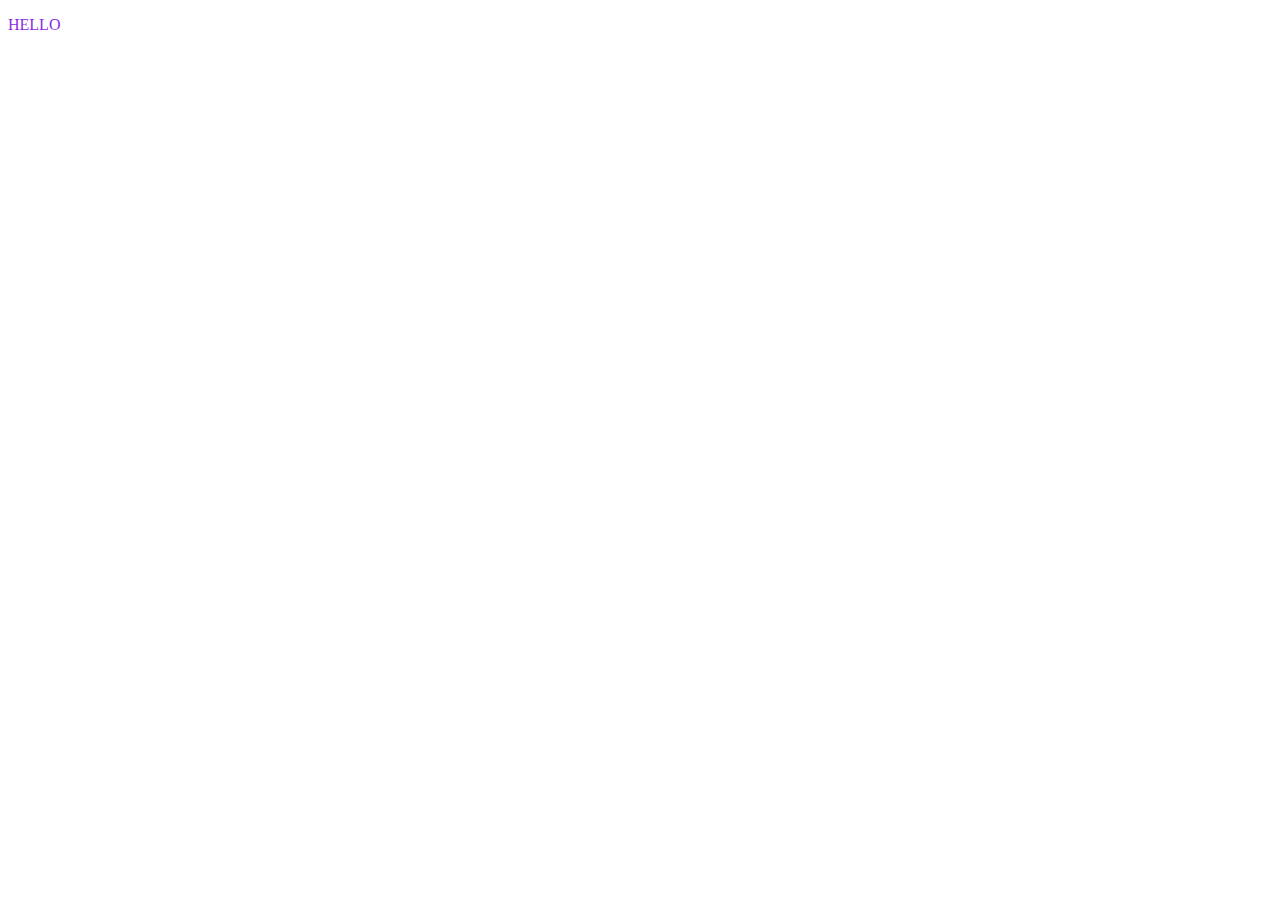
==== index.html @ 9aa9f027 "Initial Commit" ====
<!DOCTYPE html>
<html lang="en">
<head>
    <meta charset="UTF-8">
    <meta name="viewport" content="width=device-width, initial-scale=1.0">
    <link rel="stylesheet" href="style.css"/>
    <script src="app.js"></script>
    <title>Timed Quiz</title>
</head>
<body>
    <header>
        <p>HELLO</p>
    </header>
    
</body>
</html>
---- style.css ----
header{
    color:blueviolet
}
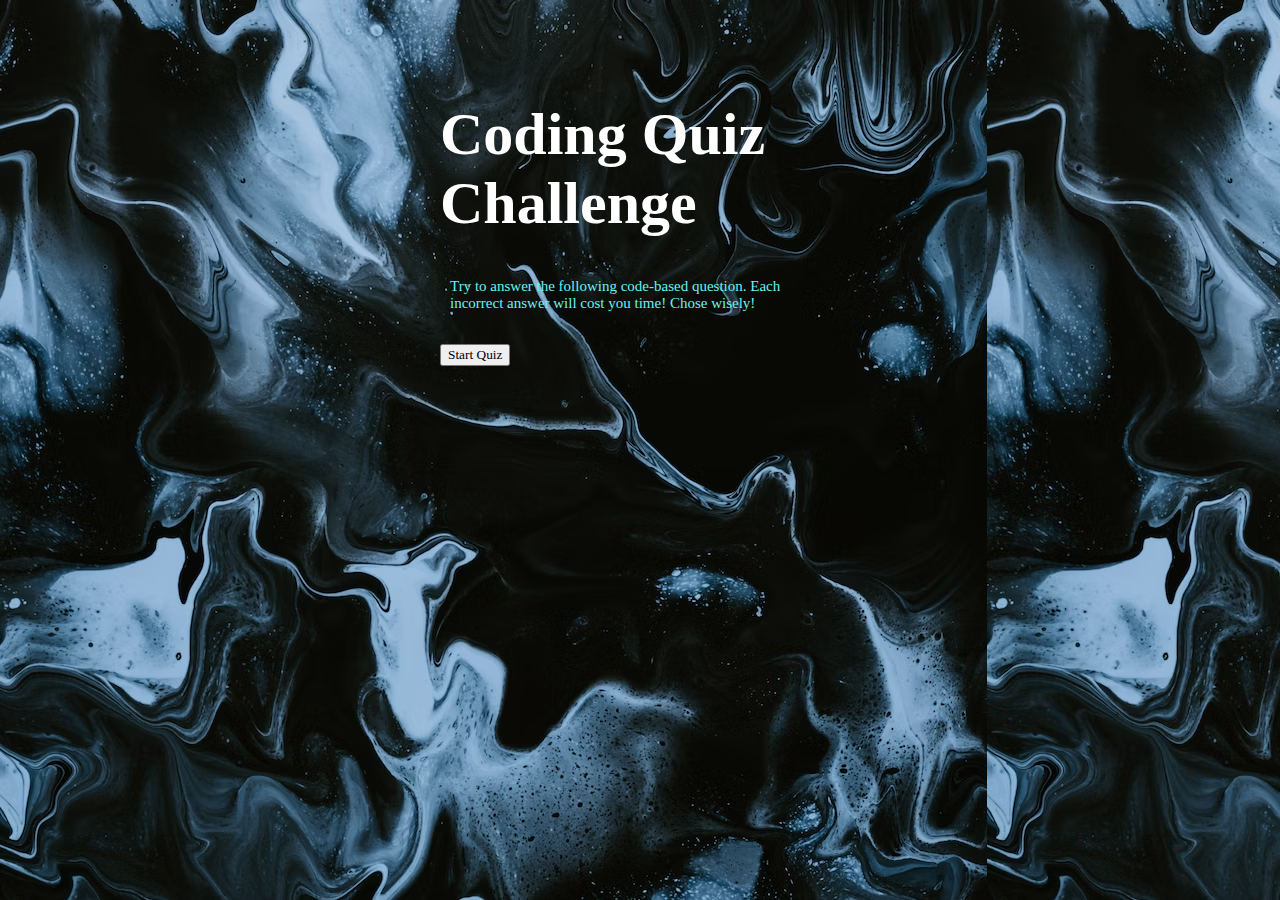
==== commit f5d72635: "Added Background Img, P, H1, 1st Question" ====
--- a/index.html
+++ b/index.html
@@ -1,16 +1,23 @@
 <!DOCTYPE html>
 <html lang="en">
-<head>
-    <meta charset="UTF-8">
-    <meta name="viewport" content="width=device-width, initial-scale=1.0">
-    <link rel="stylesheet" href="style.css"/>
-    <script src="app.js"></script>
-    <title>Timed Quiz</title>
-</head>
-<body>
-    <header>
-        <p>HELLO</p>
-    </header>
-    
-</body>
+
+    <head>
+        <meta charset="UTF-8">
+        <meta name="viewport" content="width=device-width, initial-scale=1.0">
+        <link rel="stylesheet" href="style.css">
+        <title>JavaScript Code</title>
+    </head>
+
+    <body>
+        <main class="quiz">
+            <div>
+                <div>
+                    <h1>Coding Quiz Challenge</h1>
+                    <p>Try to answer the following code-based question. Each incorrect answer will cost you time! Chose wisely!</p>
+                    <button id="start">Start Quiz</button>
+                </div>
+            </div>
+        </main>
+        <script src="app.js"></script>
+    </body>
 </html>--- a/style.css
+++ b/style.css
@@ -1,3 +1,21 @@
-header{
-    color:blueviolet
-}+* {
+    font-family: Georgia, Times, "Times New Roman", serif;
+}
+
+body{
+    background-image: url(backgroundimg.jpg);
+
+}
+
+.quiz {
+    margin: 100px auto 0 auto;
+    max-width: 400px;
+    color: rgb(255, 255, 255);
+    font-size: 30px;
+}
+
+p {
+    margin: 20px 10px;
+    color: rgb(105, 241, 241);
+    font-size: 15px;
+}
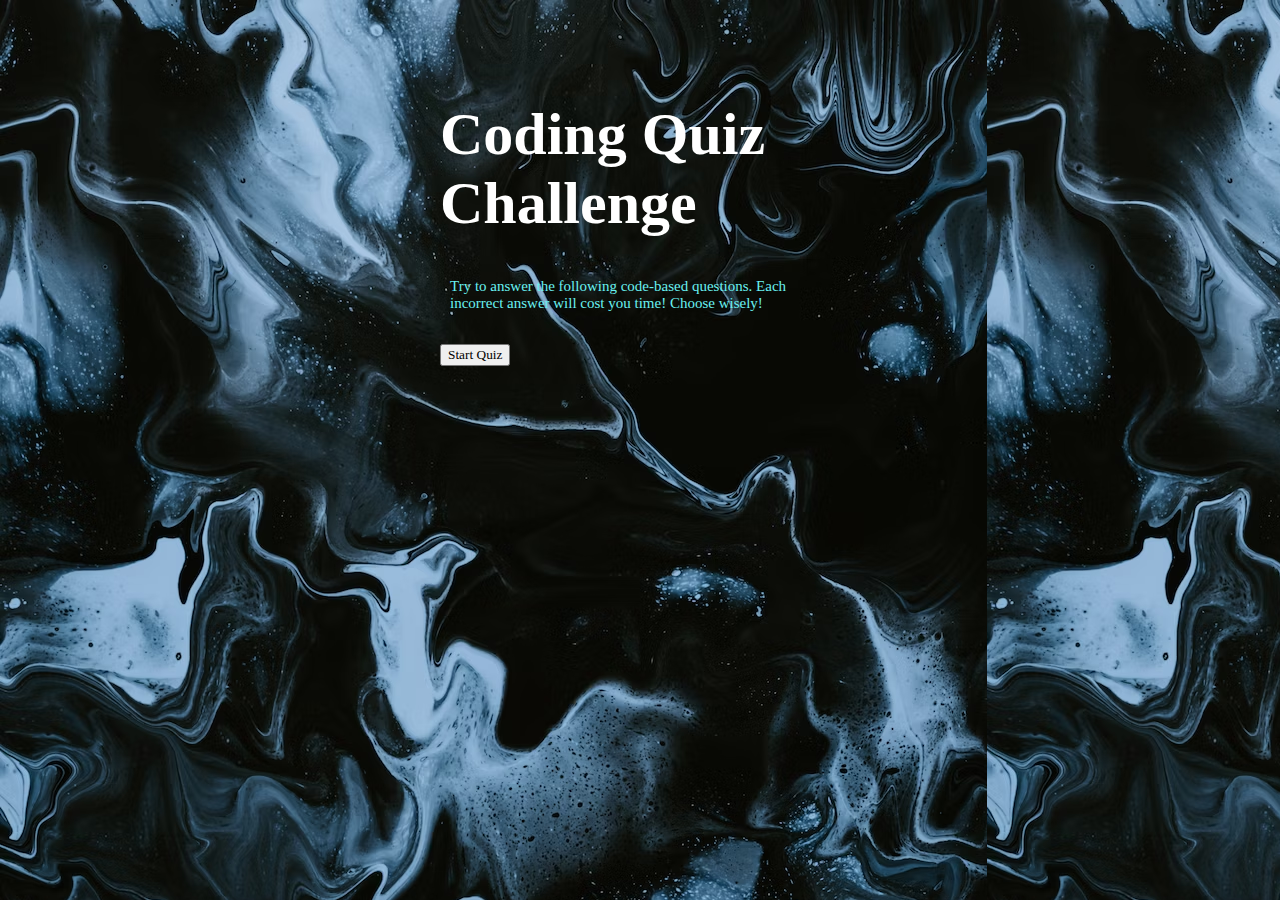
==== commit 210e6ac4: "Questions added. Grammar fixed" ====
--- a/index.html
+++ b/index.html
@@ -13,7 +13,7 @@
             <div>
                 <div>
                     <h1>Coding Quiz Challenge</h1>
-                    <p>Try to answer the following code-based question. Each incorrect answer will cost you time! Chose wisely!</p>
+                    <p>Try to answer the following code-based questions. Each incorrect answer will cost you time! Choose wisely!</p>
                     <button id="start">Start Quiz</button>
                 </div>
             </div>
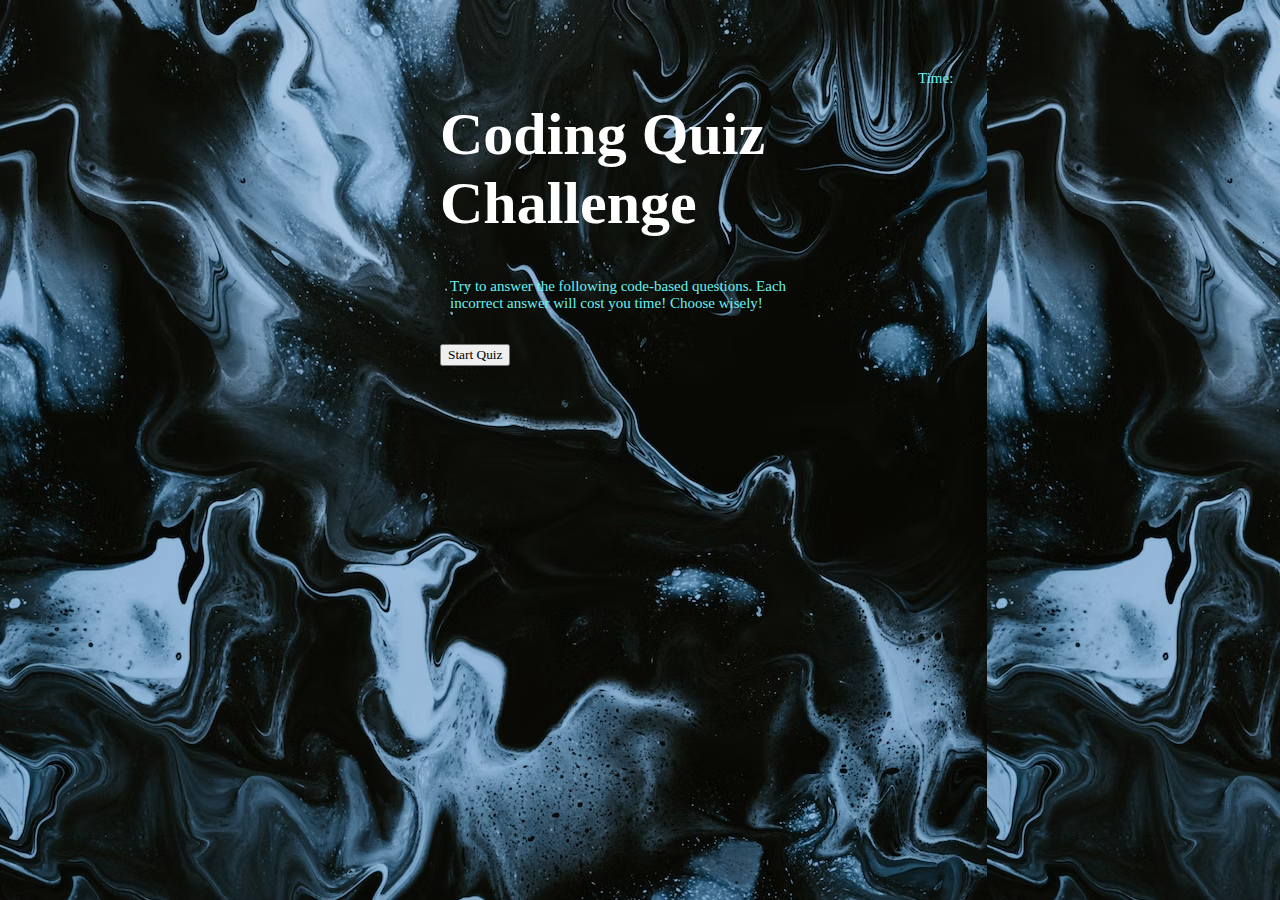
==== commit 5c5ec05f: "Timer created, Variables added" ====
--- a/index.html
+++ b/index.html
@@ -9,6 +9,11 @@
     </head>
 
     <body>
+        <header>
+            <div class="timer">
+                <p>Time:</p>
+            </div>
+        </header>
         <main class="quiz">
             <div>
                 <div>
@@ -17,6 +22,9 @@
                     <button id="start">Start Quiz</button>
                 </div>
             </div>
+            <div id="questions">
+
+            </div>
         </main>
         <script src="app.js"></script>
     </body>
--- a/style.css
+++ b/style.css
@@ -5,6 +5,13 @@
 body{
     background-image: url(backgroundimg.jpg);
 
+}
+
+.timer{
+    position: absolute;
+    display: flex;
+    margin-left: 900px;
+    margin-top: -50px;
 }
 
 .quiz {
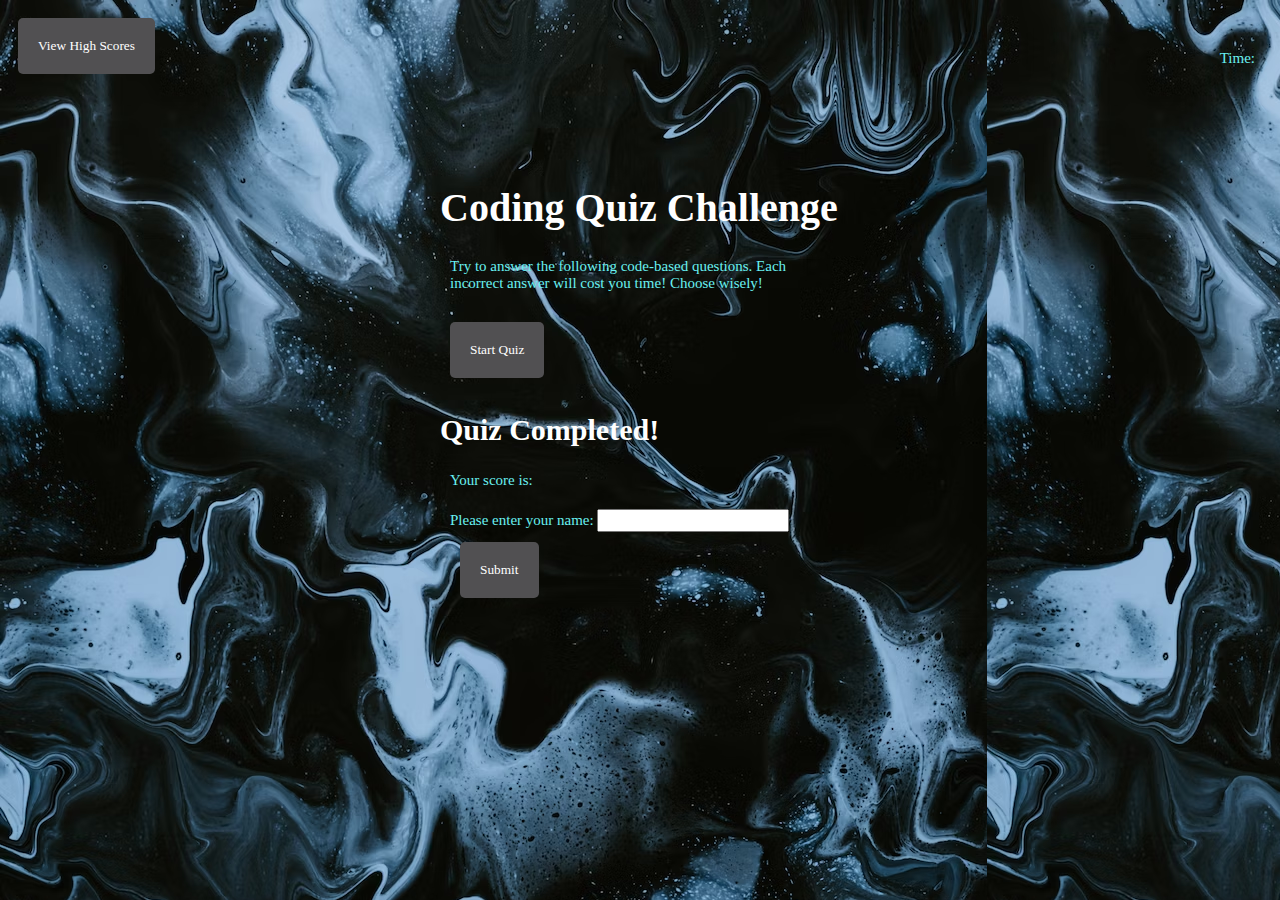
==== commit 7b33f0c3: "Second HTML & JS created. Code function completed. Need to fix Highscores." ====
--- a/index.html
+++ b/index.html
@@ -11,21 +11,43 @@
     <body>
         <header>
             <div class="timer">
-                <p>Time:</p>
+                <p>Time:<span id="timer"></span></p>
+            </div>
+            <div>
+                <a href="end.html"><button class="scores-header" id="view-high-scores">View High Scores</button></a>
             </div>
         </header>
+
         <main class="quiz">
-            <div>
-                <div>
+
+            <div class="body">
+                <div class="startpage" id="landing-page">
                     <h1>Coding Quiz Challenge</h1>
                     <p>Try to answer the following code-based questions. Each incorrect answer will cost you time! Choose wisely!</p>
                     <button id="start">Start Quiz</button>
                 </div>
             </div>
-            <div id="questions">
 
+            <div id="questions" class ="end">
+                <h2 id="prompt-questions"> </h2>
+                <div class="choices" id="choices"></div>
             </div>
+
+            <div class="end" id="quiz-ends">
+                <h2>Quiz Completed!</h2>
+                <p>Your score is: <span id="final"></span></p>
+                <p>Please enter your name: <input type="text" id="name" max="3" />
+                    <button id="submit">Submit</button>
+                </p>
+            </div>
+
+            <div id="feedback" class="feedback-hide"></div>
+
         </main>
+
         <script src="app.js"></script>
+        <script src="finalscore.js"></script>
+
     </body>
+
 </html>--- a/style.css
+++ b/style.css
@@ -10,15 +10,15 @@
 .timer{
     position: absolute;
     display: flex;
-    margin-left: 900px;
-    margin-top: -50px;
+    margin-left: 15px;
+    margin-top: 15px;
 }
 
 .quiz {
     margin: 100px auto 0 auto;
     max-width: 400px;
     color: rgb(255, 255, 255);
-    font-size: 30px;
+    font-size: 20px;
 }
 
 p {
@@ -26,3 +26,76 @@
     color: rgb(105, 241, 241);
     font-size: 15px;
 }
+
+.landing {
+    text-align: center;
+}
+
+.scoresHeader {
+    position: absolute;
+    top: 15px;
+    left: 15px;
+}
+
+.timer {
+    position: absolute;
+    top: 15px;
+    right: 15px;
+}
+
+button {
+    display: inline-block;
+    margin: 10px;
+    cursor: pointer;
+    color: #fff;
+    background-color: #515052;
+    border-radius: 5px;
+    border: 0;
+    padding: 20px;
+}
+
+button:hover {
+    background-color: #963cca;
+}
+
+.options button {
+    display: block;
+}
+
+input[type="text"] {
+    font-size: 100%;
+}
+
+.hide {
+    display: none;
+}
+
+.feedback {
+    font-style: bold;
+    font-size: 120%;
+    margin-top: 20px;
+    padding-top: 15px;
+    color: #9357d8;
+}
+
+.scores{
+    color: white;
+    margin: 100px auto 0 auto;
+    max-width: 400px;
+
+    font-size: 20px;
+}
+ol {
+    padding-left: 15px;
+    max-height: 600px;
+    overflow: auto;
+}
+  
+  li {
+    padding: 5px;
+    list-style: decimal inside none;
+}
+  
+  li:nth-child(odd) {
+    background-color: #dfdae7;
+}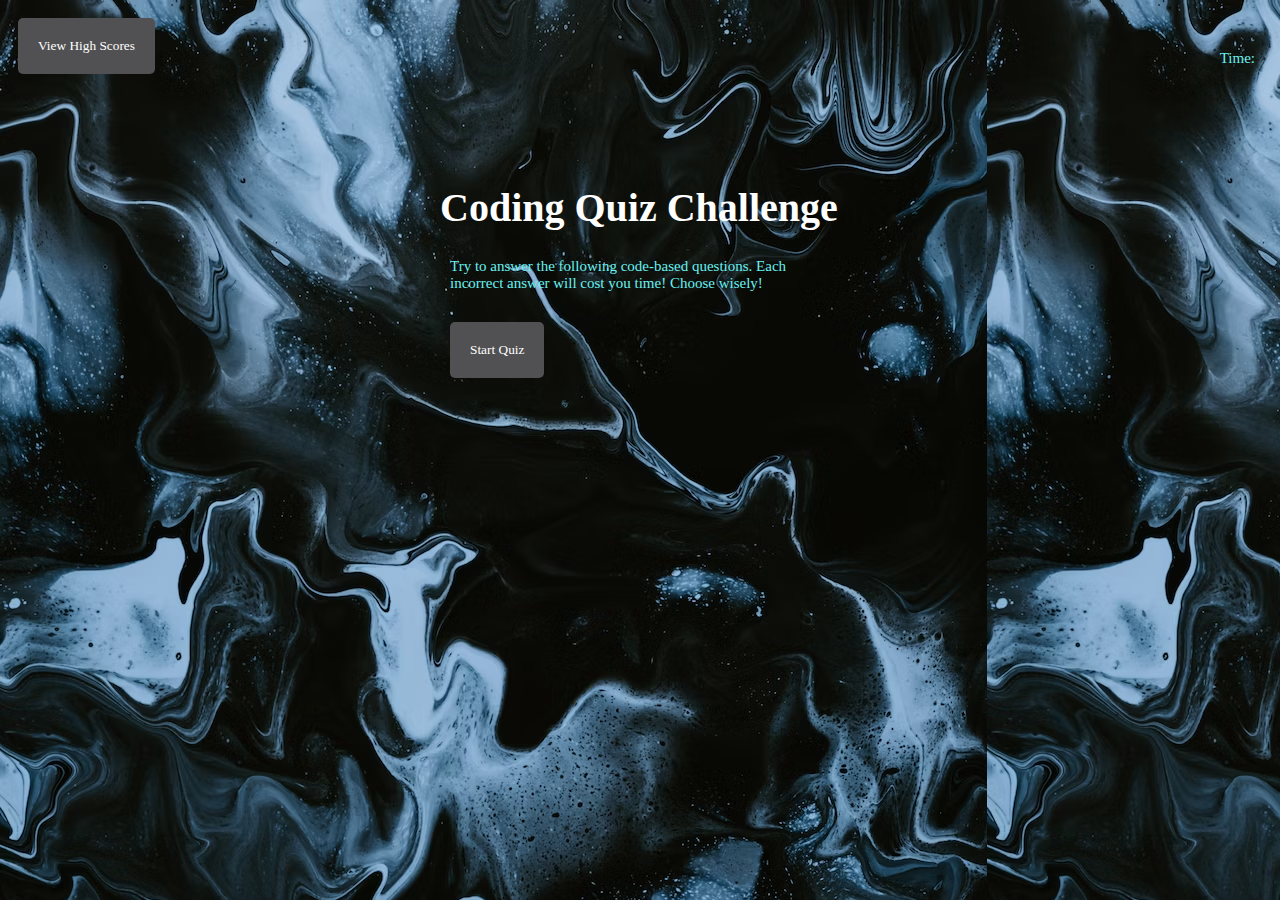
==== commit 78765785: "Questions display Ind." ====
--- a/index.html
+++ b/index.html
@@ -33,11 +33,11 @@
                 <div class="choices" id="choices"></div>
             </div>
 
-            <div class="end" id="quiz-ends">
+            <div class="end hide" id="quiz-ends">
                 <h2>Quiz Completed!</h2>
-                <p>Your score is: <span id="final"></span></p>
+                <p>Your score is: <span id="final-score"></span></p>
                 <p>Please enter your name: <input type="text" id="name" max="3" />
-                    <button id="submit">Submit</button>
+                    <button id="submit hide">Submit</button>
                 </p>
             </div>
 
